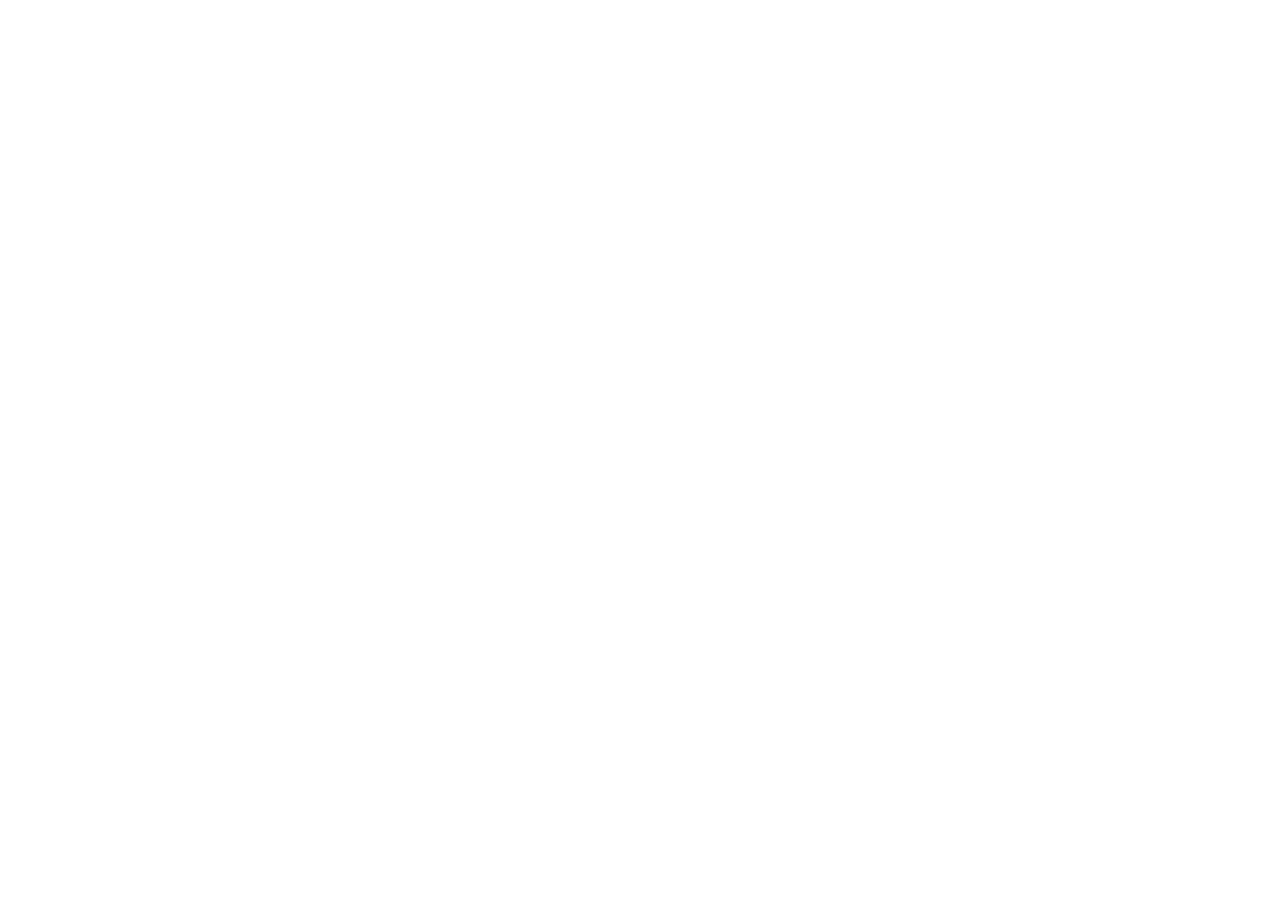
==== index.html @ ddecd23e "primeiras linhas" ====
<!DOCTYPE html>
<html lang="en">
<head>
    <meta charset="UTF-8">
    <meta name="viewport" content="width=device-width, initial-scale=1.0">
    <title>Document</title>
    <link rel="stylesheet" href="style.css">
    <link rel="shortcut icon" href="pacote-d013/favicon.ico" type="image/x-icon">
</head>
<body>
    
</body>
</html>
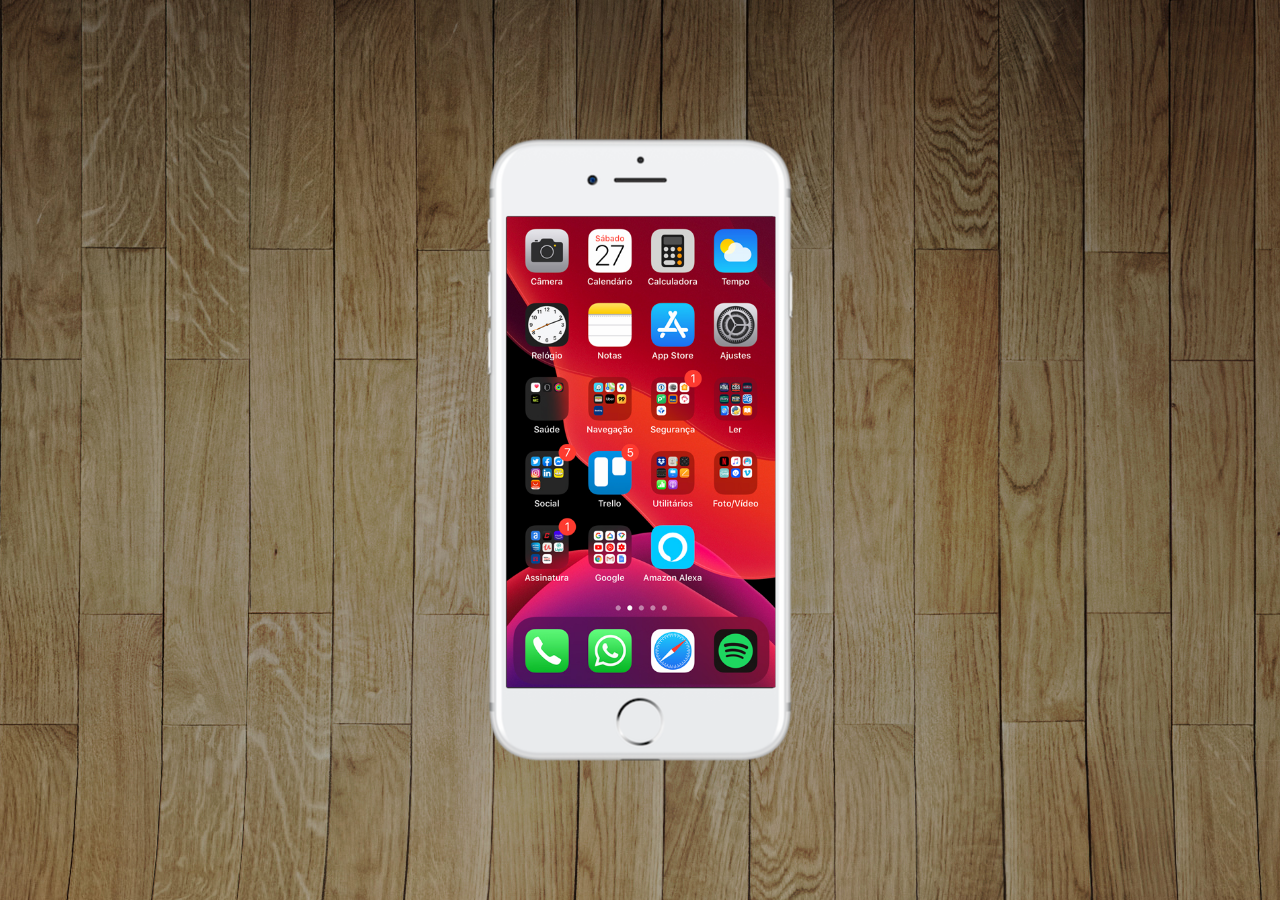
==== commit 972853bc: "tela home" ====
--- a/index.html
+++ b/index.html
@@ -8,6 +8,13 @@
     <link rel="shortcut icon" href="pacote-d013/favicon.ico" type="image/x-icon">
 </head>
 <body>
-    
+    <main>
+        <section id="telefono">
+            <iframe src="home.html" name="tela" id="tela" frameborder="0"></iframe>
+        </section>
+        <section id="redesociais">
+
+        </section>
+    </main>
 </body>
 </html>--- a/style.css
+++ b/style.css
@@ -0,0 +1,44 @@
+@charset "UTF-8";
+
+:root{
+    --roxoG: #6d00ba;
+    --verdeG: #32db5c;
+    --pretoG: #121111;
+}
+
+*{
+    margin: 0px;
+    padding: 0px;
+    font-family: Arial, Helvetica, sans-serif;
+}
+html, body{
+    height: 100vh;
+    width: 100vw;
+    background-color: var(--pretoG);
+}
+body{
+    background: url(pacote-d013/imagens/fundo-madeira.jpg) no-repeat top center;
+}
+main{
+    height: 100vh;
+    position: relative;
+    
+}
+section#telefono{
+    position: absolute;
+    top: 50%;
+    left: 50%;
+    transform: translate(-50%, -50%);
+    height: 627px;
+    width: 311px;
+    
+    background:  url(pacote-d013/imagens/frame-iphone.png) no-repeat;
+
+}
+iframe#tela{
+    position: relative;
+    top: 80px;
+    left: 22px;
+    width: 269px;
+    height: 471px;
+}
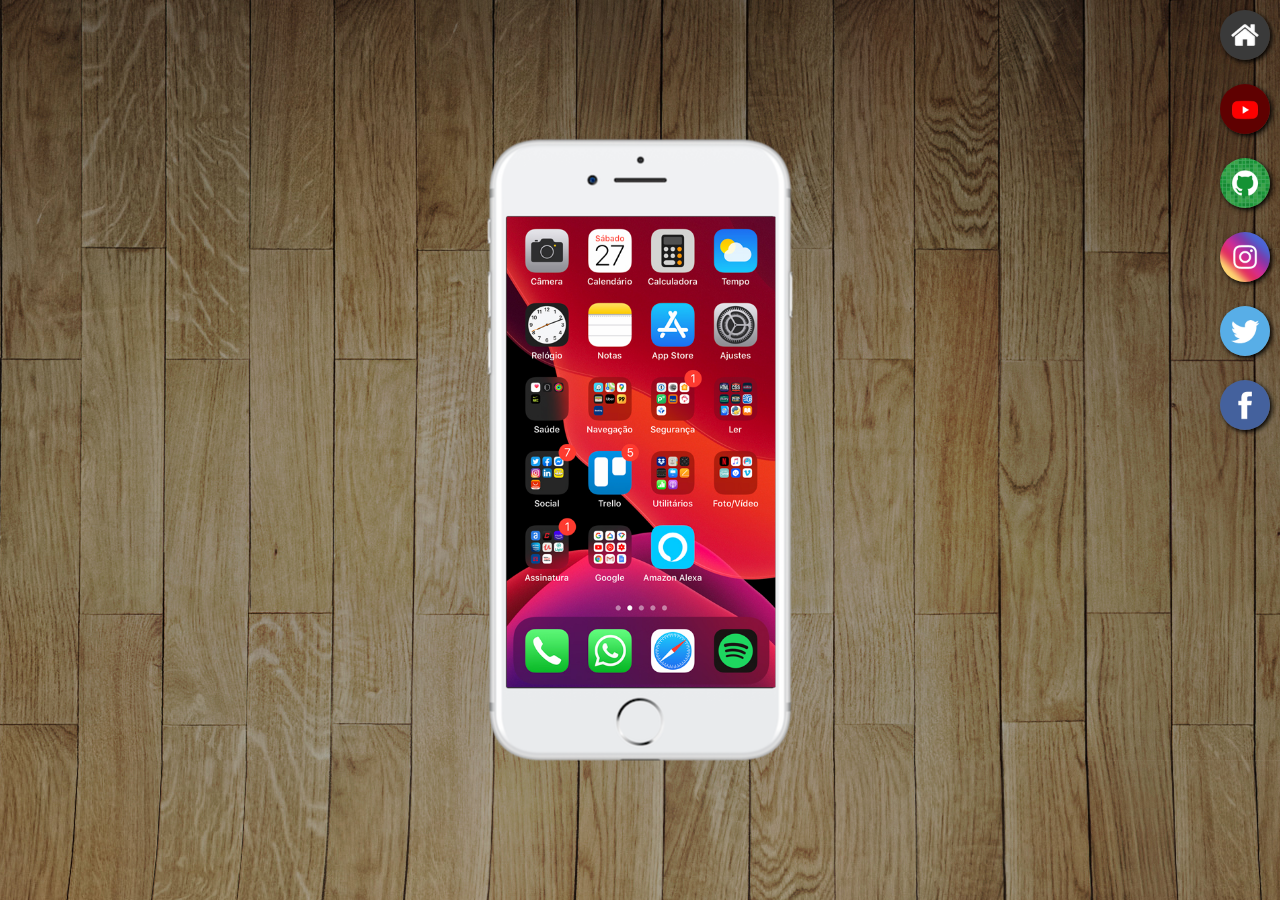
==== commit 0bbf1448: "imagens botões" ====
--- a/index.html
+++ b/index.html
@@ -3,7 +3,7 @@
 <head>
     <meta charset="UTF-8">
     <meta name="viewport" content="width=device-width, initial-scale=1.0">
-    <title>Document</title>
+    <title>Sociais</title>
     <link rel="stylesheet" href="style.css">
     <link rel="shortcut icon" href="pacote-d013/favicon.ico" type="image/x-icon">
 </head>
@@ -13,6 +13,12 @@
             <iframe src="home.html" name="tela" id="tela" frameborder="0"></iframe>
         </section>
         <section id="redesociais">
+            <a href="" target="tela"><img src="pacote-d013/imagens/logo-home.jpg" alt="home"></a></br>
+            <a href="" target="tela"><img src="pacote-d013/imagens/logo-youtube.jpg" alt="youtube"></a></br>
+            <a href="" target="tela"><img src="pacote-d013/imagens/logo-github.jpg" alt="github"></a></br>
+            <a href="" target="tela"><img src="pacote-d013/imagens/logo-instagram.jpg" alt="istagram"></a></br>
+            <a href="" target="tela"><img src="pacote-d013/imagens/logo-twitter.jpg" alt="twitter"></a></br>
+            <a href="" target="tela"><img src="pacote-d013/imagens/logo-facebook.jpg" alt="face"></a>   
 
         </section>
     </main>
--- a/style.css
+++ b/style.css
@@ -35,6 +35,9 @@
     background:  url(pacote-d013/imagens/frame-iphone.png) no-repeat;
 
 }
+section#redesociais{
+    text-align: right;
+}
 iframe#tela{
     position: relative;
     top: 80px;
@@ -42,3 +45,15 @@
     width: 269px;
     height: 471px;
 }
+section#redesociais img{
+    width: 50px;
+    margin: 10px;
+    border-radius: 50%;
+    box-shadow: 2px 2px 5px black;
+    box-sizing: border-box;
+}
+section#redesociais img:hover{
+    border: 2px solid white;
+    transform: translate(-3px, -3px);
+    box-shadow: 5px 5px 10px black;
+}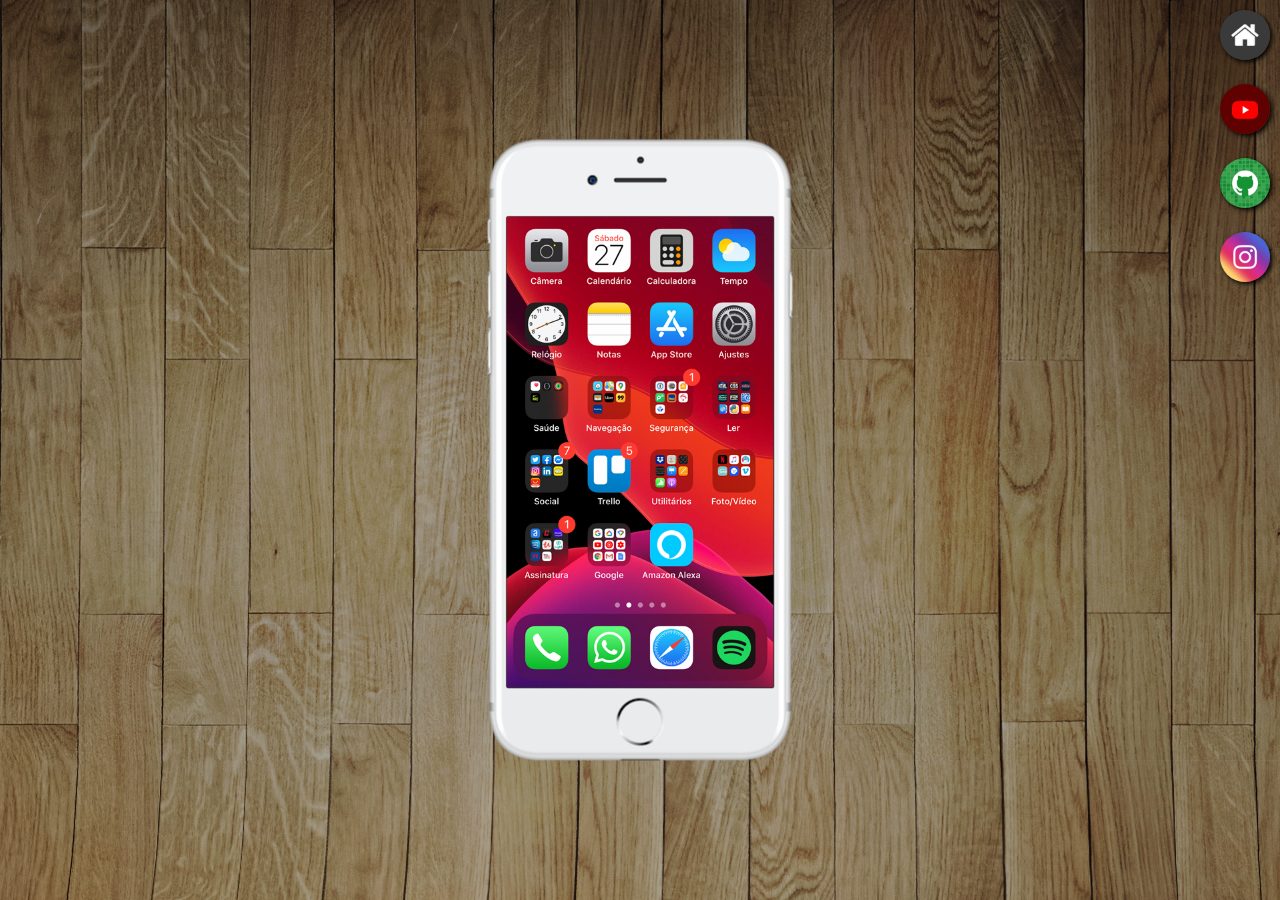
==== commit ac9c4ded: "projeto pronto" ====
--- a/index.html
+++ b/index.html
@@ -13,12 +13,11 @@
             <iframe src="home.html" name="tela" id="tela" frameborder="0"></iframe>
         </section>
         <section id="redesociais">
-            <a href="" target="tela"><img src="pacote-d013/imagens/logo-home.jpg" alt="home"></a></br>
-            <a href="" target="tela"><img src="pacote-d013/imagens/logo-youtube.jpg" alt="youtube"></a></br>
-            <a href="" target="tela"><img src="pacote-d013/imagens/logo-github.jpg" alt="github"></a></br>
-            <a href="" target="tela"><img src="pacote-d013/imagens/logo-instagram.jpg" alt="istagram"></a></br>
-            <a href="" target="tela"><img src="pacote-d013/imagens/logo-twitter.jpg" alt="twitter"></a></br>
-            <a href="" target="tela"><img src="pacote-d013/imagens/logo-facebook.jpg" alt="face"></a>   
+            <a href="home.html" target="tela"><img src="pacote-d013/imagens/logo-home.jpg" alt="home"></a></br>
+            <a href="youtube.html" target="tela"><img src="pacote-d013/imagens/logo-youtube.jpg" alt="youtube"></a></br>
+            <a href="github.html" target="tela"><img src="pacote-d013/imagens/logo-github.jpg" alt="github"></a></br>
+            <a href="instagram.html" target="tela"><img src="pacote-d013/imagens/logo-instagram.jpg" alt="istagram"></a></br>
+              
 
         </section>
     </main>
--- a/style.css
+++ b/style.css
@@ -42,7 +42,7 @@
     position: relative;
     top: 80px;
     left: 22px;
-    width: 269px;
+    width: 267px;
     height: 471px;
 }
 section#redesociais img{
@@ -56,4 +56,5 @@
     border: 2px solid white;
     transform: translate(-3px, -3px);
     box-shadow: 5px 5px 10px black;
+    transition: transform .3s;
 }